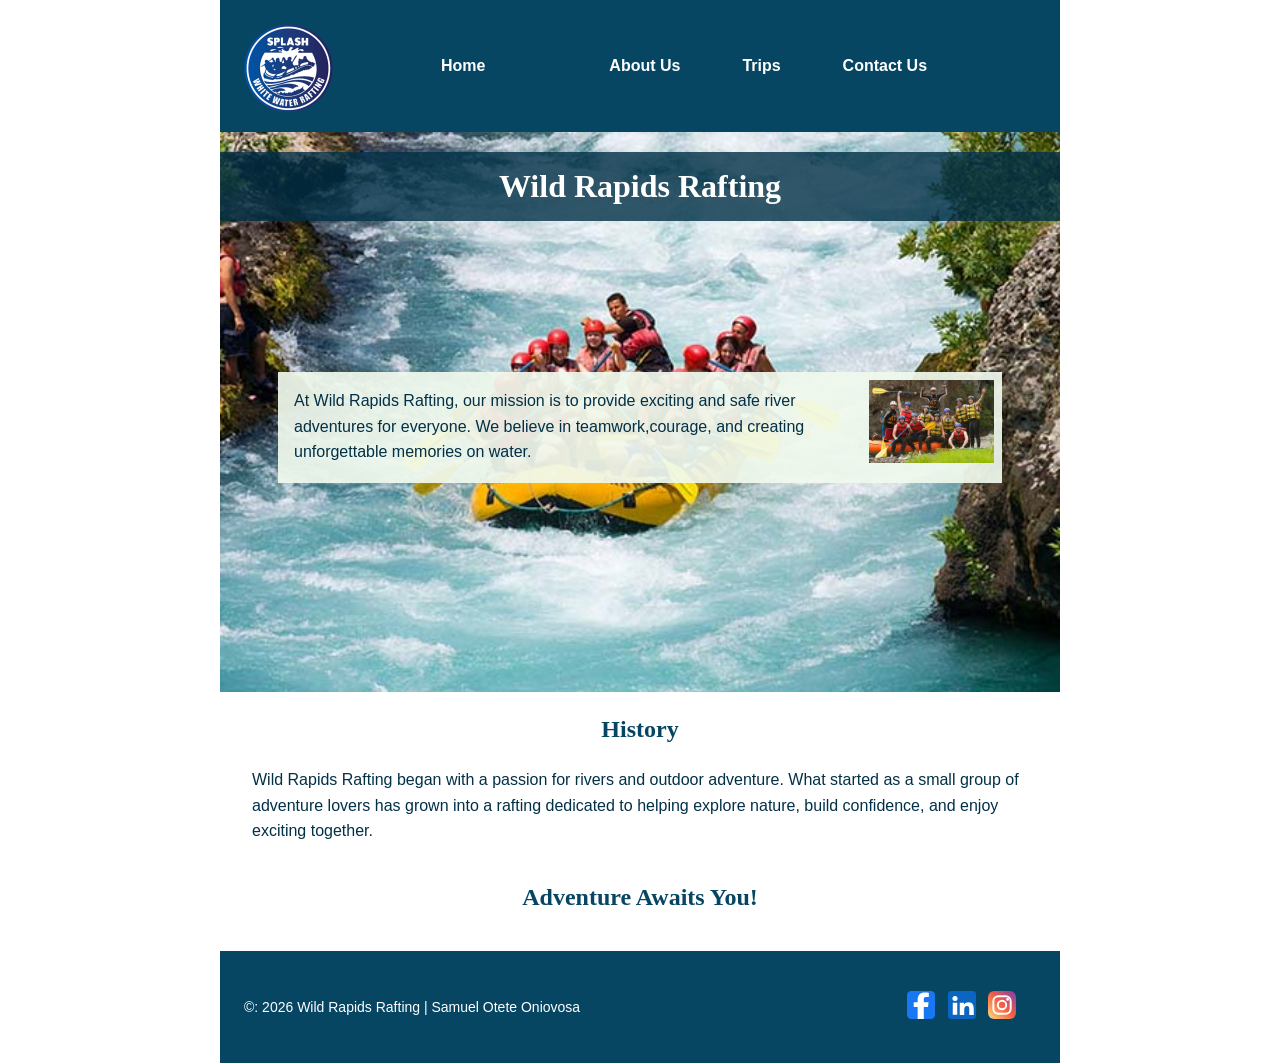
==== wwr/about.html @ aadbb632 "WK3 Rafting Site- About page" ====
<!DOCTYPE html>
<html lang="en-US">

<head>
    <meta charset="UTF-8">
    <meta name="viewport" content="width=device-width, initial-scale=1.0">
    <meta name="description"
        content="Discover Wild Rapids Rafting, our mission, and the exciting white water rafting adventures we offer ">
    <meta name="author" content="Samuel Otete Oniovosa">
    <title>About Us | Wild Rapids Rafting</title>
    <link rel="stylesheet" href="styles/rafting.css">
</head>

<body>
    <header>
        <image src="images/z-splash.png" alt="Wild Rapids Rafting Logo">
            <nav>
                <ul>
                    <li><a href="index.html">Home<a></li>
                    <li><a href="about.html">About Us</a></li>
                    <li><a href="trips.html">Trips</a></li>
                    <li><a href="contact.html">Contact Us</a>
                    <li>
                </ul>
            </nav>
    </header>

    <main>
        <div class="hero">
            <img src="images/rafting53_600.jpg" alt="People enjoying a white water rafting adventure">
            <h1>Wild Rapids Rafting</h1>
            <article>
                <img src="./images/rafting59_600.jpg" alt="A happy rafting customer">
                <p>At Wild Rapids Rafting, our mission is to provide exciting and safe river adventures for everyone. We
                    believe in teamwork,courage, and creating unforgettable memories on water. </p>
            </article>
        </div>

        <section>
            <h2>History</h2>
            <p>Wild Rapids Rafting began with a passion for rivers and outdoor adventure. What started as a small group
                of adventure lovers has grown into a rafting dedicated to helping explore nature, build confidence, and
                enjoy exciting together.</p>
        </section>

        <section>
            <h2>Adventure Awaits You!</h2>
        </section>
    </main>

    <footer>
        <p>&copy: 2026 Wild Rapids Rafting | Samuel Otete Oniovosa</p>
        <nav class="socialmedia">
            <a href="https://facebook.com">
                <img src="images/facebook.svg" alt="Facebook">
            </a>
            <a href="https://linkedin.com">
                <img src="images/linkedin.svg" alt="Linkedin">
            </a>
            <a href="https://instagram.com">
                <img src="images/instagram.svg" alt="Instagram">
            </a>
        </nav>
    </footer>
</body>

</html>
---- wwr/styles/rafting.css ----
:root {
    --primary-color: #064663;
    --secondary-color: #48CAE4;
    --accent1-color: #023047;
    --accent2-color: #F1FAEE;
    --heading-font: Georgia, "Times New Roman", serif;
    --body-font: Arial, Helvetica, sans-serif;
}

* {
    margin: 0;
    padding: 0;
    box-sizing: border-box;
}

body {
    font-family: var(--body-font);
    color: var(--accent1-color);
    background-color: #ffffff;
}

header,
main,
footer {
    width: 840px;
    margin: 0 auto;
}

header {
    display: grid;
    grid-template-columns: 150px 1fr;
    align-items: center;
    background-color: var(--primary-color);
    padding: 16px;
}

header img {
    width: 100px;
    height: auto;
}

nav ul {
    display: flex;
    justify-content: space-around;
    list-style: none;
}

nav a {
    color: white;
    text-decoration: none;
    font-weight: bold;
}

nav a:hover {
    color: var(--secondary-color);
}

h1,
h2 {
    font-family: var(--heading-font);
    color: var(--primary-color);
}

h2 {
    text-align: center;
    margin-bottom: 16px;
}

p {
    padding: 8px;
    line-height: 1.6;
}

section,
article,
nav {
    margin: 16px;
    padding: 8px;
}

.hero {
    position: relative;
}

.hero>img {
    display: block;
    width: 100%;
    height: auto;
}

.hero h1 {
    position: absolute;
    top: 20px;
    width: 100%;
    padding: 16px;
    text-align: center;
    color: white;
    background-color: rgba(2, 48, 71, 0.8);
}

.hero article {
    position: absolute;
    top: 40%;
    left: 5%;
    right: 5%;
    background-color: rgba(241, 250, 238, 0.92);
    color: var(--accent1-color);
}

.hero article img {
    float: right;
    width: 125px;
    height: auto;
    margin: 0 0 12px 12px;
}

footer {
    display: flex;
    justify-content: space-between;
    align-items: center;
    background-color: var(--primary-color);
    color: white;
    padding: 16px;
}

footer p {
    font-size: 14px;
}

.socialmedia a {
    text-decoration: none;
}

.socialmedia img {
    width: 28px;
    height: 28px;
    margin: 0 4px;
}
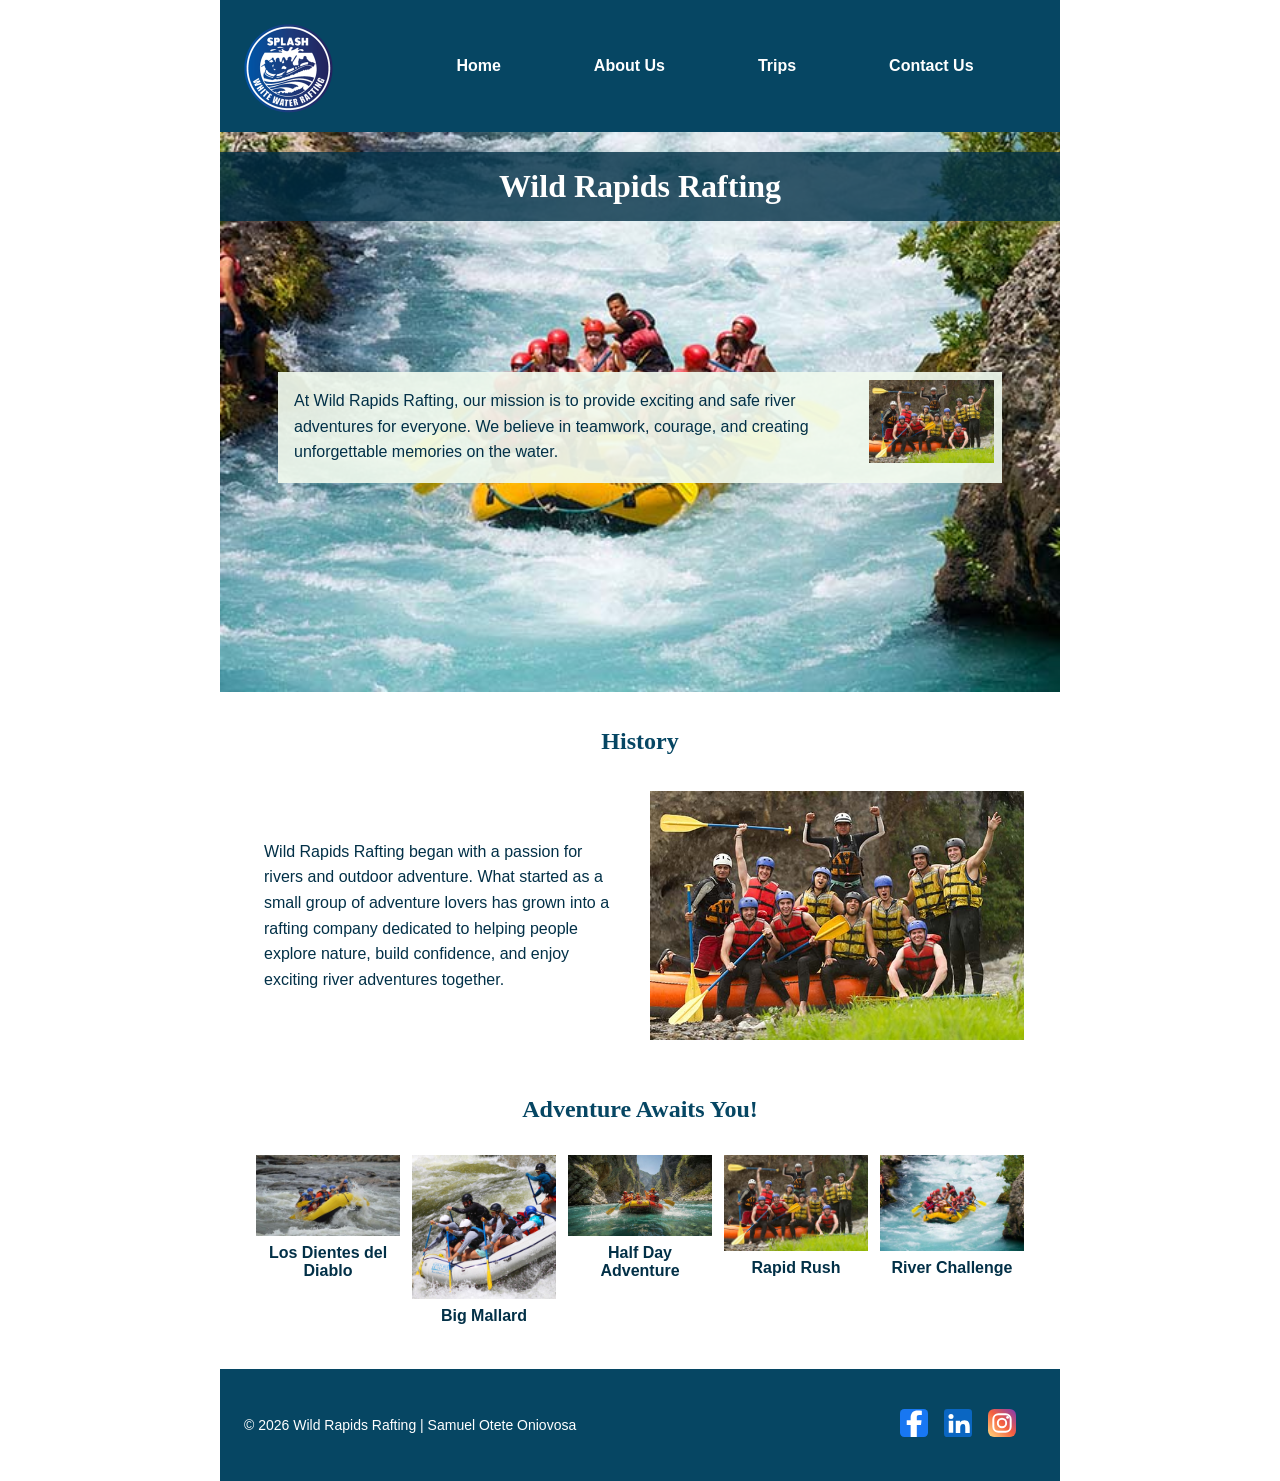
==== commit c34a58aa: "W04 Rafting Project: Update About Us PageLinks to an external site." ====
--- a/wwr/about.html
+++ b/wwr/about.html
@@ -5,7 +5,7 @@
     <meta charset="UTF-8">
     <meta name="viewport" content="width=device-width, initial-scale=1.0">
     <meta name="description"
-        content="Discover Wild Rapids Rafting, our mission, and the exciting white water rafting adventures we offer ">
+        content="Discover Wild Rapids Rafting, our mission, history, and exciting white water rafting adventures.">
     <meta name="author" content="Samuel Otete Oniovosa">
     <title>About Us | Wild Rapids Rafting</title>
     <link rel="stylesheet" href="styles/rafting.css">
@@ -13,50 +13,95 @@
 
 <body>
     <header>
-        <image src="images/z-splash.png" alt="Wild Rapids Rafting Logo">
-            <nav>
-                <ul>
-                    <li><a href="index.html">Home<a></li>
-                    <li><a href="about.html">About Us</a></li>
-                    <li><a href="trips.html">Trips</a></li>
-                    <li><a href="contact.html">Contact Us</a>
-                    <li>
-                </ul>
-            </nav>
+        <img src="images/z-splash.png" alt="Wild Rapids Rafting Logo">
+
+        <nav>
+            <ul>
+                <li><a href="index.html">Home</a></li>
+                <li><a href="about.html">About Us</a></li>
+                <li><a href="trips.html">Trips</a></li>
+                <li><a href="contact.html">Contact Us</a></li>
+            </ul>
+        </nav>
     </header>
 
     <main>
         <div class="hero">
             <img src="images/rafting53_600.jpg" alt="People enjoying a white water rafting adventure">
+
             <h1>Wild Rapids Rafting</h1>
+
             <article>
-                <img src="./images/rafting59_600.jpg" alt="A happy rafting customer">
-                <p>At Wild Rapids Rafting, our mission is to provide exciting and safe river adventures for everyone. We
-                    believe in teamwork,courage, and creating unforgettable memories on water. </p>
+                <img src="images/rafting59_600.jpg" alt="A happy rafting customer">
+
+                <p>
+                    At Wild Rapids Rafting, our mission is to provide
+                    exciting and safe river adventures for everyone.
+                    We believe in teamwork, courage, and creating
+                    unforgettable memories on the water.
+                </p>
             </article>
         </div>
 
-        <section>
+        <section class="history">
             <h2>History</h2>
-            <p>Wild Rapids Rafting began with a passion for rivers and outdoor adventure. What started as a small group
-                of adventure lovers has grown into a rafting dedicated to helping explore nature, build confidence, and
-                enjoy exciting together.</p>
+
+            <p>
+                Wild Rapids Rafting began with a passion for rivers
+                and outdoor adventure. What started as a small group
+                of adventure lovers has grown into a rafting company
+                dedicated to helping people explore nature, build
+                confidence, and enjoy exciting river adventures together.
+            </p>
+
+            <img src="images/rafting59_600.jpg" alt="A customer enjoying a rafting adventure">
         </section>
 
-        <section>
+        <section class="adventures">
             <h2>Adventure Awaits You!</h2>
+
+            <figure>
+                <img src="images/adventure1.jpg" alt="Rafters navigating white water">
+                <figcaption>Los Dientes del Diablo</figcaption>
+            </figure>
+
+            <figure>
+                <img src="images/adventure2.jpg" alt="A happy customer on a rafting trip">
+                <figcaption>Big Mallard</figcaption>
+            </figure>
+
+            <figure>
+                <img src="images/adventure3.jpg" alt="A group experiencing river rapids">
+                <figcaption>Half Day Adventure</figcaption>
+            </figure>
+
+            <figure>
+                <img src="images/rafting59_600.jpg" alt="Rafters enjoying their river adventure">
+                <figcaption>Rapid Rush</figcaption>
+            </figure>
+
+            <figure>
+                <img src="images/rafting53_600.jpg" alt="White water rafting on a river">
+                <figcaption>River Challenge</figcaption>
+            </figure>
         </section>
     </main>
 
     <footer>
-        <p>&copy: 2026 Wild Rapids Rafting | Samuel Otete Oniovosa</p>
+        <p>
+            &copy; 2026 Wild Rapids Rafting |
+            Samuel Otete Oniovosa
+        </p>
+
         <nav class="socialmedia">
             <a href="https://facebook.com">
                 <img src="images/facebook.svg" alt="Facebook">
             </a>
+
             <a href="https://linkedin.com">
-                <img src="images/linkedin.svg" alt="Linkedin">
+                <img src="images/linkedin.svg" alt="LinkedIn">
             </a>
+
             <a href="https://instagram.com">
                 <img src="images/instagram.svg" alt="Instagram">
             </a>
--- a/wwr/styles/rafting.css
+++ b/wwr/styles/rafting.css
@@ -135,4 +135,93 @@
     width: 28px;
     height: 28px;
     margin: 0 4px;
+}
+
+.history {
+    display: grid;
+    grid-template-columns: 1fr 1fr;
+    gap: 20px;
+    align-items: center;
+    padding: 20px;
+}
+
+.history h2 {
+    grid-column: 1 / -1;
+}
+
+.history img {
+    width: 100%;
+    height: auto;
+}
+
+.adventures {
+    padding: 20px;
+}
+
+.adventures h2 {
+    margin-bottom: 20px;
+}
+
+.adventures figure {
+    text-align: center;
+}
+
+.adventures img {
+    width: 100%;
+    height: auto;
+    display: block;
+}
+
+.adventures figcaption {
+    padding: 8px;
+    font-weight: bold;
+}
+
+.adventures {
+    display: grid;
+    grid-template-columns: repeat(5, 1fr);
+    gap: 12px;
+    align-items: start;
+}
+
+.adventures h2 {
+    grid-column: 1 / -1;
+}
+
+.socialmedia {
+    display: flex;
+    align-items: center;
+    gap: 8px;
+}
+
+header,
+main,
+footer {
+    max-width: 100%;
+}
+
+@media screen and (max-width: 700px) {
+    header {
+        grid-template-columns: 1fr;
+        justify-items: center;
+        gap: 12px;
+    }
+
+    nav ul {
+        flex-wrap: wrap;
+        gap: 12px;
+    }
+
+    .history {
+        grid-template-columns: 1fr;
+    }
+
+    .adventures {
+        grid-template-columns: repeat(2, 1fr);
+    }
+
+    footer {
+        flex-wrap: wrap;
+        gap: 12px;
+    }
 }
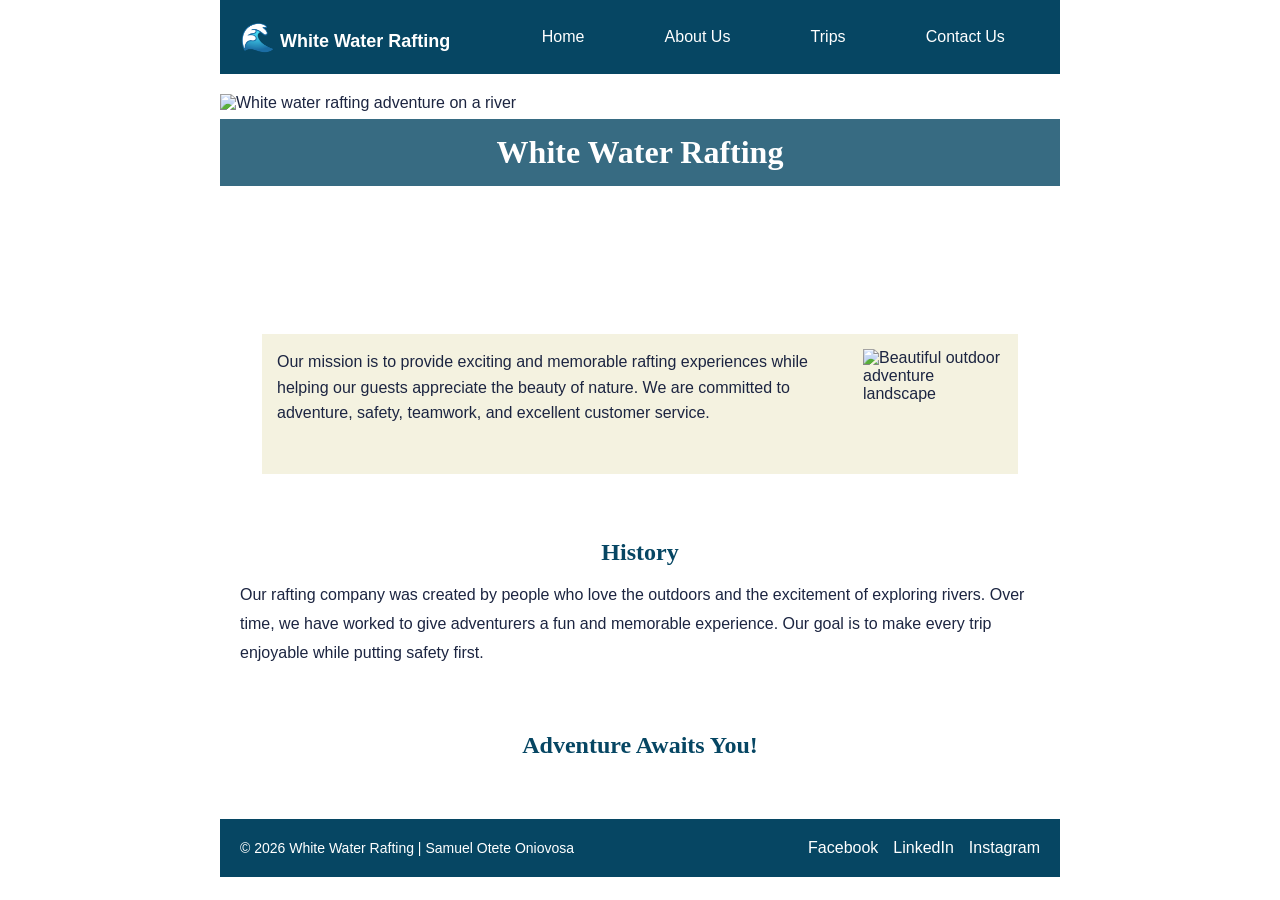
==== commit 20a4ae5f: "WK3 UPDATE" ====
--- a/wwr/about.html
+++ b/wwr/about.html
@@ -1,110 +1,73 @@
 <!DOCTYPE html>
-<html lang="en-US">
+<html lang="en">
 
 <head>
     <meta charset="UTF-8">
     <meta name="viewport" content="width=device-width, initial-scale=1.0">
     <meta name="description"
-        content="Discover Wild Rapids Rafting, our mission, history, and exciting white water rafting adventures.">
+        content="Discover our rafting company's history, mission, and exciting white water rafting adventures.">
     <meta name="author" content="Samuel Otete Oniovosa">
-    <title>About Us | Wild Rapids Rafting</title>
+    <title>About Us | White Water Rafting</title>
     <link rel="stylesheet" href="styles/rafting.css">
 </head>
 
 <body>
     <header>
-        <img src="images/z-splash.png" alt="Wild Rapids Rafting Logo">
+        <a href="about.html" class="logo">
+            <span>🌊</span> White Water Rafting
+        </a>
 
         <nav>
-            <ul>
-                <li><a href="index.html">Home</a></li>
-                <li><a href="about.html">About Us</a></li>
-                <li><a href="trips.html">Trips</a></li>
-                <li><a href="contact.html">Contact Us</a></li>
-            </ul>
+            <a href="about.html">Home</a>
+            <a href="about.html">About Us</a>
+            <a href="#">Trips</a>
+            <a href="#">Contact Us</a>
         </nav>
     </header>
 
     <main>
         <div class="hero">
-            <img src="images/rafting53_600.jpg" alt="People enjoying a white water rafting adventure">
+            <img src="https://images.unsplash.com/photo-1530866495561-507c9faab2ed?auto=format&fit=crop&w=1400&q=80"
+                alt="White water rafting adventure on a river">
 
-            <h1>Wild Rapids Rafting</h1>
+            <h1>White Water Rafting</h1>
 
             <article>
-                <img src="images/rafting59_600.jpg" alt="A happy rafting customer">
+                <img src="https://images.unsplash.com/photo-1500530855697-b586d89ba3ee?auto=format&fit=crop&w=400&q=80"
+                    alt="Beautiful outdoor adventure landscape">
 
                 <p>
-                    At Wild Rapids Rafting, our mission is to provide
-                    exciting and safe river adventures for everyone.
-                    We believe in teamwork, courage, and creating
-                    unforgettable memories on the water.
+                    Our mission is to provide exciting and memorable rafting
+                    experiences while helping our guests appreciate the beauty
+                    of nature. We are committed to adventure, safety, teamwork,
+                    and excellent customer service.
                 </p>
             </article>
         </div>
 
         <section class="history">
             <h2>History</h2>
-
             <p>
-                Wild Rapids Rafting began with a passion for rivers
-                and outdoor adventure. What started as a small group
-                of adventure lovers has grown into a rafting company
-                dedicated to helping people explore nature, build
-                confidence, and enjoy exciting river adventures together.
+                Our rafting company was created by people who love the outdoors
+                and the excitement of exploring rivers. Over time, we have
+                worked to give adventurers a fun and memorable experience.
+                Our goal is to make every trip enjoyable while putting safety
+                first.
             </p>
-
-            <img src="images/rafting59_600.jpg" alt="A customer enjoying a rafting adventure">
         </section>
 
         <section class="adventures">
             <h2>Adventure Awaits You!</h2>
-
-            <figure>
-                <img src="images/adventure1.jpg" alt="Rafters navigating white water">
-                <figcaption>Los Dientes del Diablo</figcaption>
-            </figure>
-
-            <figure>
-                <img src="images/adventure2.jpg" alt="A happy customer on a rafting trip">
-                <figcaption>Big Mallard</figcaption>
-            </figure>
-
-            <figure>
-                <img src="images/adventure3.jpg" alt="A group experiencing river rapids">
-                <figcaption>Half Day Adventure</figcaption>
-            </figure>
-
-            <figure>
-                <img src="images/rafting59_600.jpg" alt="Rafters enjoying their river adventure">
-                <figcaption>Rapid Rush</figcaption>
-            </figure>
-
-            <figure>
-                <img src="images/rafting53_600.jpg" alt="White water rafting on a river">
-                <figcaption>River Challenge</figcaption>
-            </figure>
         </section>
     </main>
 
     <footer>
-        <p>
-            &copy; 2026 Wild Rapids Rafting |
-            Samuel Otete Oniovosa
-        </p>
+        <p>&copy; 2026 White Water Rafting | Samuel Otete Oniovosa</p>
 
         <nav class="socialmedia">
-            <a href="https://facebook.com">
-                <img src="images/facebook.svg" alt="Facebook">
-            </a>
-
-            <a href="https://linkedin.com">
-                <img src="images/linkedin.svg" alt="LinkedIn">
-            </a>
-
-            <a href="https://instagram.com">
-                <img src="images/instagram.svg" alt="Instagram">
-            </a>
+            <a href="https://facebook.com" aria-label="Facebook">Facebook</a>
+            <a href="https://linkedin.com" aria-label="LinkedIn">LinkedIn</a>
+            <a href="https://instagram.com" aria-label="Instagram">Instagram</a>
         </nav>
     </footer>
 </body>
--- a/wwr/styles/rafting.css
+++ b/wwr/styles/rafting.css
@@ -1,9 +1,9 @@
 :root {
     --primary-color: #064663;
-    --secondary-color: #48CAE4;
-    --accent1-color: #023047;
-    --accent2-color: #F1FAEE;
-    --heading-font: Georgia, "Times New Roman", serif;
+    --secondary-color: #5bc0be;
+    --accent1-color: #1c2541;
+    --accent2-color: #f4f1de;
+    --heading-font: Georgia, serif;
     --body-font: Arial, Helvetica, sans-serif;
 }
 
@@ -23,205 +23,171 @@
 main,
 footer {
     width: 840px;
+    max-width: 100%;
     margin: 0 auto;
 }
 
 header {
     display: grid;
-    grid-template-columns: 150px 1fr;
+    grid-template-columns: 1fr 2fr;
     align-items: center;
+    padding: 20px;
     background-color: var(--primary-color);
-    padding: 16px;
+    color: white;
 }
 
-header img {
-    width: 100px;
-    height: auto;
-}
-
-nav ul {
-    display: flex;
-    justify-content: space-around;
-    list-style: none;
-}
-
-nav a {
+.logo {
     color: white;
     text-decoration: none;
+    font-size: 18px;
     font-weight: bold;
 }
 
-nav a:hover {
-    color: var(--secondary-color);
+.logo span {
+    font-size: 28px;
 }
 
-h1,
-h2 {
-    font-family: var(--heading-font);
-    color: var(--primary-color);
+header nav {
+    display: flex;
+    justify-content: space-around;
+    flex-wrap: wrap;
+    gap: 10px;
 }
 
-h2 {
-    text-align: center;
-    margin-bottom: 16px;
+header nav a {
+    color: white;
+    text-decoration: none;
+    padding: 8px;
 }
 
-p {
-    padding: 8px;
-    line-height: 1.6;
-}
-
-section,
-article,
-nav {
-    margin: 16px;
-    padding: 8px;
+header nav a:hover {
+    color: var(--secondary-color);
 }
 
 .hero {
     position: relative;
+    margin: 20px 0;
 }
 
 .hero>img {
     display: block;
     width: 100%;
-    height: auto;
+    height: 400px;
+    object-fit: cover;
 }
 
-.hero h1 {
+h1 {
     position: absolute;
-    top: 20px;
+    top: 25px;
     width: 100%;
-    padding: 16px;
+    padding: 15px;
     text-align: center;
     color: white;
-    background-color: rgba(2, 48, 71, 0.8);
+    background-color: rgba(6, 70, 99, 0.8);
+    font-family: var(--heading-font);
 }
 
-.hero article {
+article {
     position: absolute;
-    top: 40%;
     left: 5%;
     right: 5%;
-    background-color: rgba(241, 250, 238, 0.92);
-    color: var(--accent1-color);
+    bottom: 20px;
+    padding: 15px;
+    background-color: rgba(244, 241, 222, 0.92);
+    overflow: auto;
 }
 
-.hero article img {
+article img {
     float: right;
-    width: 125px;
-    height: auto;
-    margin: 0 0 12px 12px;
+    width: 140px;
+    height: 110px;
+    object-fit: cover;
+    margin-left: 15px;
+}
+
+article p {
+    line-height: 1.6;
+}
+
+section {
+    margin: 25px 0;
+    padding: 20px;
+}
+
+h2 {
+    font-family: var(--heading-font);
+    color: var(--primary-color);
+    text-align: center;
+    margin-bottom: 15px;
+}
+
+.history p {
+    line-height: 1.8;
+}
+
+.adventures {
+    min-height: 80px;
 }
 
 footer {
     display: flex;
     justify-content: space-between;
     align-items: center;
+    flex-wrap: wrap;
+    gap: 15px;
+    padding: 20px;
     background-color: var(--primary-color);
     color: white;
-    padding: 16px;
 }
 
 footer p {
     font-size: 14px;
 }
 
+.socialmedia {
+    display: flex;
+    gap: 15px;
+}
+
 .socialmedia a {
+    color: white;
     text-decoration: none;
 }
 
-.socialmedia img {
-    width: 28px;
-    height: 28px;
-    margin: 0 4px;
+.socialmedia a:hover {
+    color: var(--secondary-color);
 }
 
-.history {
-    display: grid;
-    grid-template-columns: 1fr 1fr;
-    gap: 20px;
-    align-items: center;
-    padding: 20px;
-}
-
-.history h2 {
-    grid-column: 1 / -1;
-}
-
-.history img {
-    width: 100%;
-    height: auto;
-}
-
-.adventures {
-    padding: 20px;
-}
-
-.adventures h2 {
-    margin-bottom: 20px;
-}
-
-.adventures figure {
-    text-align: center;
-}
-
-.adventures img {
-    width: 100%;
-    height: auto;
-    display: block;
-}
-
-.adventures figcaption {
-    padding: 8px;
-    font-weight: bold;
-}
-
-.adventures {
-    display: grid;
-    grid-template-columns: repeat(5, 1fr);
-    gap: 12px;
-    align-items: start;
-}
-
-.adventures h2 {
-    grid-column: 1 / -1;
-}
-
-.socialmedia {
-    display: flex;
-    align-items: center;
-    gap: 8px;
-}
-
-header,
-main,
-footer {
-    max-width: 100%;
-}
-
-@media screen and (max-width: 700px) {
+@media (max-width: 600px) {
     header {
         grid-template-columns: 1fr;
-        justify-items: center;
-        gap: 12px;
+        gap: 15px;
+        text-align: center;
     }
 
-    nav ul {
-        flex-wrap: wrap;
-        gap: 12px;
+    header nav {
+        justify-content: center;
     }
 
-    .history {
-        grid-template-columns: 1fr;
+    .hero>img {
+        height: 450px;
     }
 
-    .adventures {
-        grid-template-columns: repeat(2, 1fr);
+    h1 {
+        font-size: 24px;
+    }
+
+    article {
+        font-size: 13px;
+    }
+
+    article img {
+        width: 100px;
+        height: 90px;
     }
 
     footer {
-        flex-wrap: wrap;
-        gap: 12px;
+        justify-content: center;
+        text-align: center;
     }
 }
